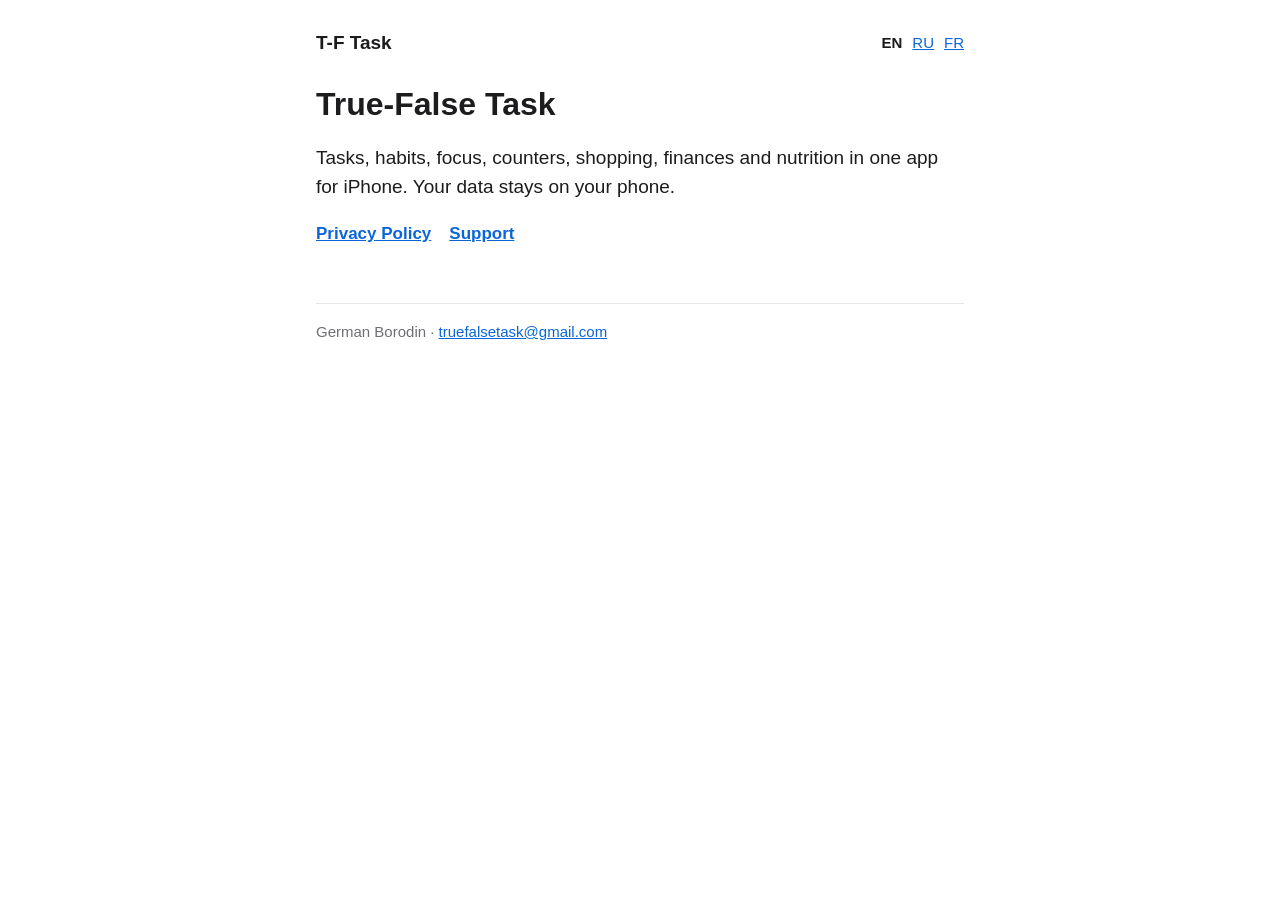
==== index.html @ 8aeb3293 "Site: privacy policy and support in English, Russian and French" ====
<!doctype html>
<html lang="en">
<head>
<meta charset="utf-8">
<meta name="viewport" content="width=device-width, initial-scale=1">
<title>T-F Task</title>
<link rel="stylesheet" href="style.css">
</head>
<body>
<main>
<header>
  <a class="brand" href="./">T-F Task</a>
  <nav class="langs"><span>EN</span><a href="ru/">RU</a><a href="fr/">FR</a></nav>
</header>

<h1>True-False Task</h1>
<p class="lead">Tasks, habits, focus, counters, shopping, finances and nutrition in one app for iPhone. Your data stays on your phone.</p>

<p class="links"><a href="privacy/">Privacy Policy</a><a href="support/">Support</a></p>

<footer>German Borodin · <a href="mailto:truefalsetask@gmail.com">truefalsetask@gmail.com</a></footer>
</main>
</body>
</html>
---- style.css ----
:root {
  --bg: #ffffff; --text: #1c1c1e; --muted: #6e6e73; --line: #e5e5ea; --link: #0a66d8; --card: #f5f5f7;
}
@media (prefers-color-scheme: dark) {
  :root { --bg: #000000; --text: #f2f2f7; --muted: #98989f; --line: #2c2c2e; --link: #4ea1ff; --card: #1c1c1e; }
}
* { box-sizing: border-box; }
body {
  margin: 0; background: var(--bg); color: var(--text);
  font: 17px/1.55 -apple-system, BlinkMacSystemFont, "SF Pro Text", "Helvetica Neue", Arial, sans-serif;
  -webkit-text-size-adjust: 100%;
}
main { max-width: 680px; margin: 0 auto; padding: 28px 16px 64px; }
header { display: flex; justify-content: space-between; align-items: center; gap: 12px; margin-bottom: 28px; }
.brand { font-weight: 700; font-size: 19px; color: var(--text); text-decoration: none; }
.langs { font-size: 15px; color: var(--muted); }
.langs a, .langs span { margin-left: 10px; }
.langs span { color: var(--text); font-weight: 600; }
h1 { font-size: 32px; line-height: 1.2; margin: 0 0 6px; }
h2 { font-size: 21px; margin: 32px 0 8px; }
.date { color: var(--muted); margin: 0 0 24px; }
a { color: var(--link); }
ul { padding-left: 22px; }
li { margin: 6px 0; }
.lead { font-size: 19px; }
.card { background: var(--card); border-radius: 14px; padding: 16px 18px; margin: 20px 0; }
.links a { display: inline-block; margin: 0 18px 8px 0; font-weight: 600; }
footer { margin-top: 48px; padding-top: 16px; border-top: 1px solid var(--line); color: var(--muted); font-size: 15px; }
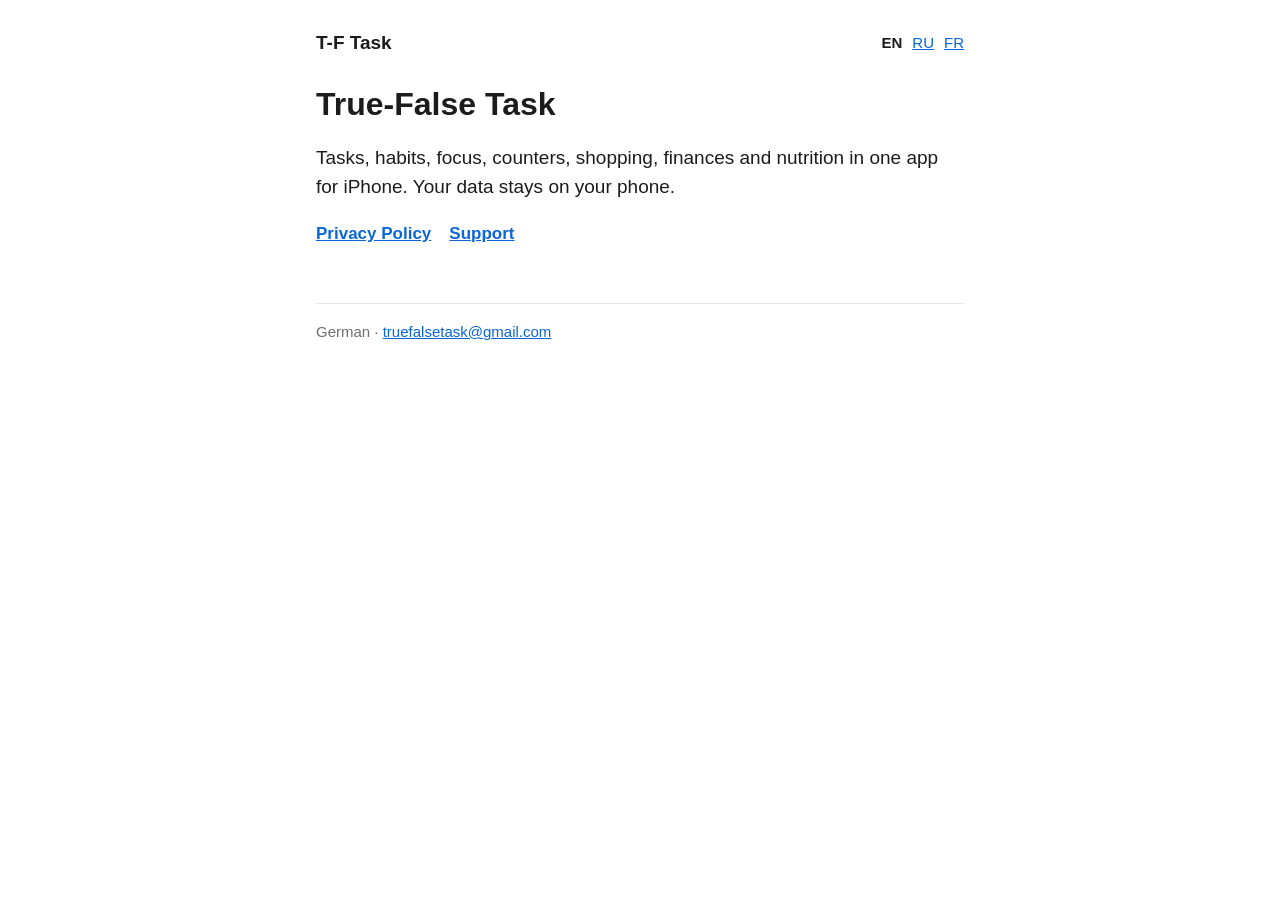
==== commit 676483b2: "Site: first name only (Герман in Russian)" ====
--- a/index.html
+++ b/index.html
@@ -18,7 +18,7 @@
 
 <p class="links"><a href="privacy/">Privacy Policy</a><a href="support/">Support</a></p>
 
-<footer>German Borodin · <a href="mailto:truefalsetask@gmail.com">truefalsetask@gmail.com</a></footer>
+<footer>German · <a href="mailto:truefalsetask@gmail.com">truefalsetask@gmail.com</a></footer>
 </main>
 </body>
 </html>
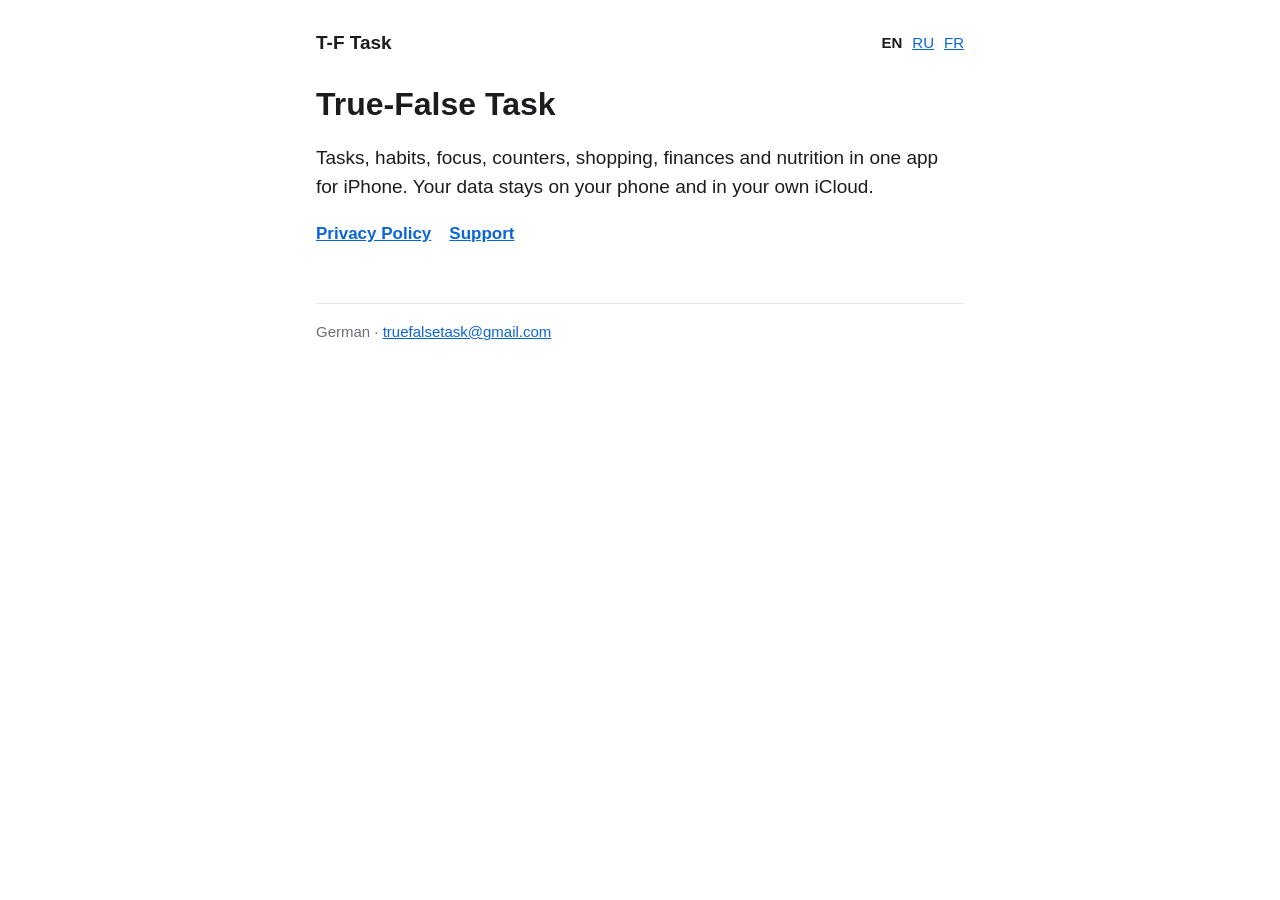
==== commit 05df16a9: "Site: iCloud sync in the privacy policy (en, ru, fr) The app syncs through the person's own private " ====
--- a/index.html
+++ b/index.html
@@ -14,7 +14,7 @@
 </header>
 
 <h1>True-False Task</h1>
-<p class="lead">Tasks, habits, focus, counters, shopping, finances and nutrition in one app for iPhone. Your data stays on your phone.</p>
+<p class="lead">Tasks, habits, focus, counters, shopping, finances and nutrition in one app for iPhone. Your data stays on your phone and in your own iCloud.</p>
 
 <p class="links"><a href="privacy/">Privacy Policy</a><a href="support/">Support</a></p>
 
